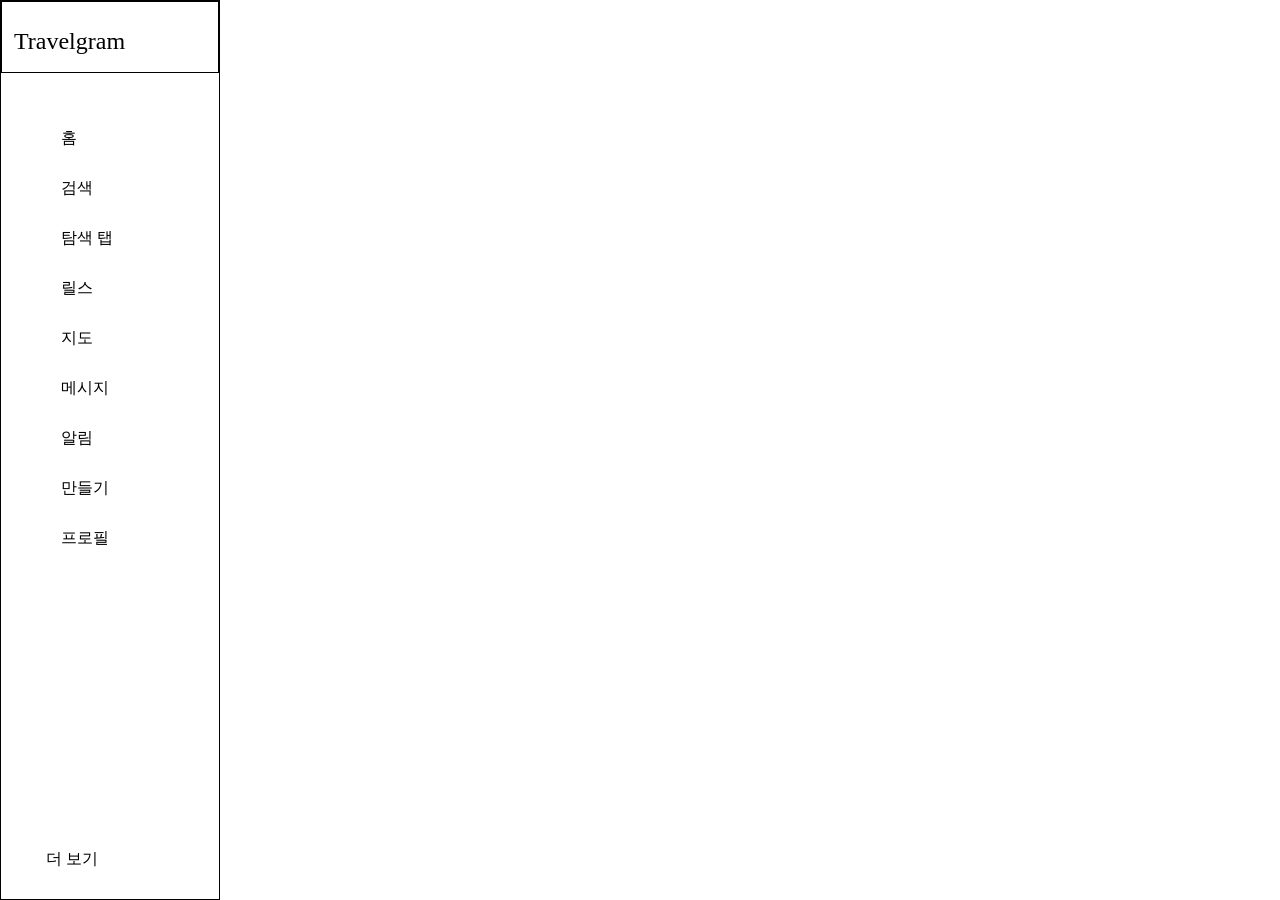
==== FN/main.html @ 8f4f908f "V0.1 - 메뉴구현 및 아이콘 정리 중" ====
<!DOCTYPE html>
<html lang="en">
<head>
    <meta charset="UTF-8">
    <meta name="viewport" content="width=device-width, initial-scale=1.0">
    <title>Travelgram</title>

    <link rel="stylesheet" href="css/common.css">
    <link rel="stylesheet" href="css/menu.css">
    <link rel="stylesheet" href="css/feed.css">
    <link rel="stylesheet" href="css/story.css">


</head>
<body>

    <!-- 전체를 감싸고 있는 요소 -->
    <div class="wrapper">
        <!-- 해더 -->
        <header class="header">
            <!-- 로고 -->
            <div class="top-header">Travelgram</div>
            <!--  -->
            <nav class="menu-box">
                <ul class="menu-items">
                    <a href="javascript:void(0)" name="menu-home"><img src="" alt=""><li>홈</li></a>
                    <a href="javascript:void(0)" name="menu-search"><li>검색</li></a>
                    <a href="javascript:void(0)" name="menu-exploration"><li>탐색 탭</li></a>
                    <a href="javascript:void(0)" name="menu-reels"><li>릴스</li></a>
                    <a href="javascript:void(0)" name="menu-map"><li>지도</li></a>
                    <a href="javascript:void(0)" name="menu-message"><li>메시지</li></a>
                    <a href="javascript:void(0)" name="menu-alarm"><li>알림</li></a>
                    <a href="javascript:void(0)" name="menu-make"><li>만들기</li></a>
                    <a href="javascript:void(0)" name="menu-profile"><li>프로필</li></a>
                </ul>
                <ul class="more-menu">
                    <a href="javascript:void(0)" name="menu-more"><li>더 보기</li></a>
                </ul>
            </nav>
        </header>
        <main>
            <section class="feed-and-story">
                <div class="feed-section"></div>
                <div class="story-section"></div>
            </section>
        </main>
        <footer></footer>
    </div>
</body>
</html>
---- FN/css/common.css ----
*{box-sizing: border-box;}
ul{margin : 0;padding :0; list-style: none;}
li{margin : 0;padding :0; list-style: none;}
a{text-decoration: none;color:black}
body{margin:0;padding : 0;}
---- FN/css/menu.css ----
/* 메뉴 */
.header {
    display: flex;
    flex-direction: column;
    border: 1px solid;
    width: 220px;
    height: 100vh;
    padding: 8px, 12px, 20px;
    display: flex;
    flex-direction: column;
    /* justify-content: space-between; */

}

.top-header {
    border: 1px solid;
    display: flex;
    justify-content: left;
    align-items: center;
    margin: 0 0 19px;
    padding: 25px 12px 16px;
    height: 75px;
    width: 100%;

    font-size: 1.5rem;
    font-family:


}

.menu-box {
    display: flex;
    flex-direction: column;
    justify-content: space-between;
    width: 100%;
    height: 100vh;


}

.menu-items {
    height: auto;
    width: 100%;
    margin: 4px 0;
    padding-left: 15px;
}

.menu-items>a>li {
    height: 50px;
    width: 100%;
    margin-left: 45px;
    display: flex;
    align-items: center;

}

.more-menu>a>li {
    height: 50px;
    width: 100%;
    margin-left: 45px;
    display: flex;
    align-items: center;
    margin-bottom :15px;
}
---- FN/css/feed.css ----
.feed-and-story {
    
}
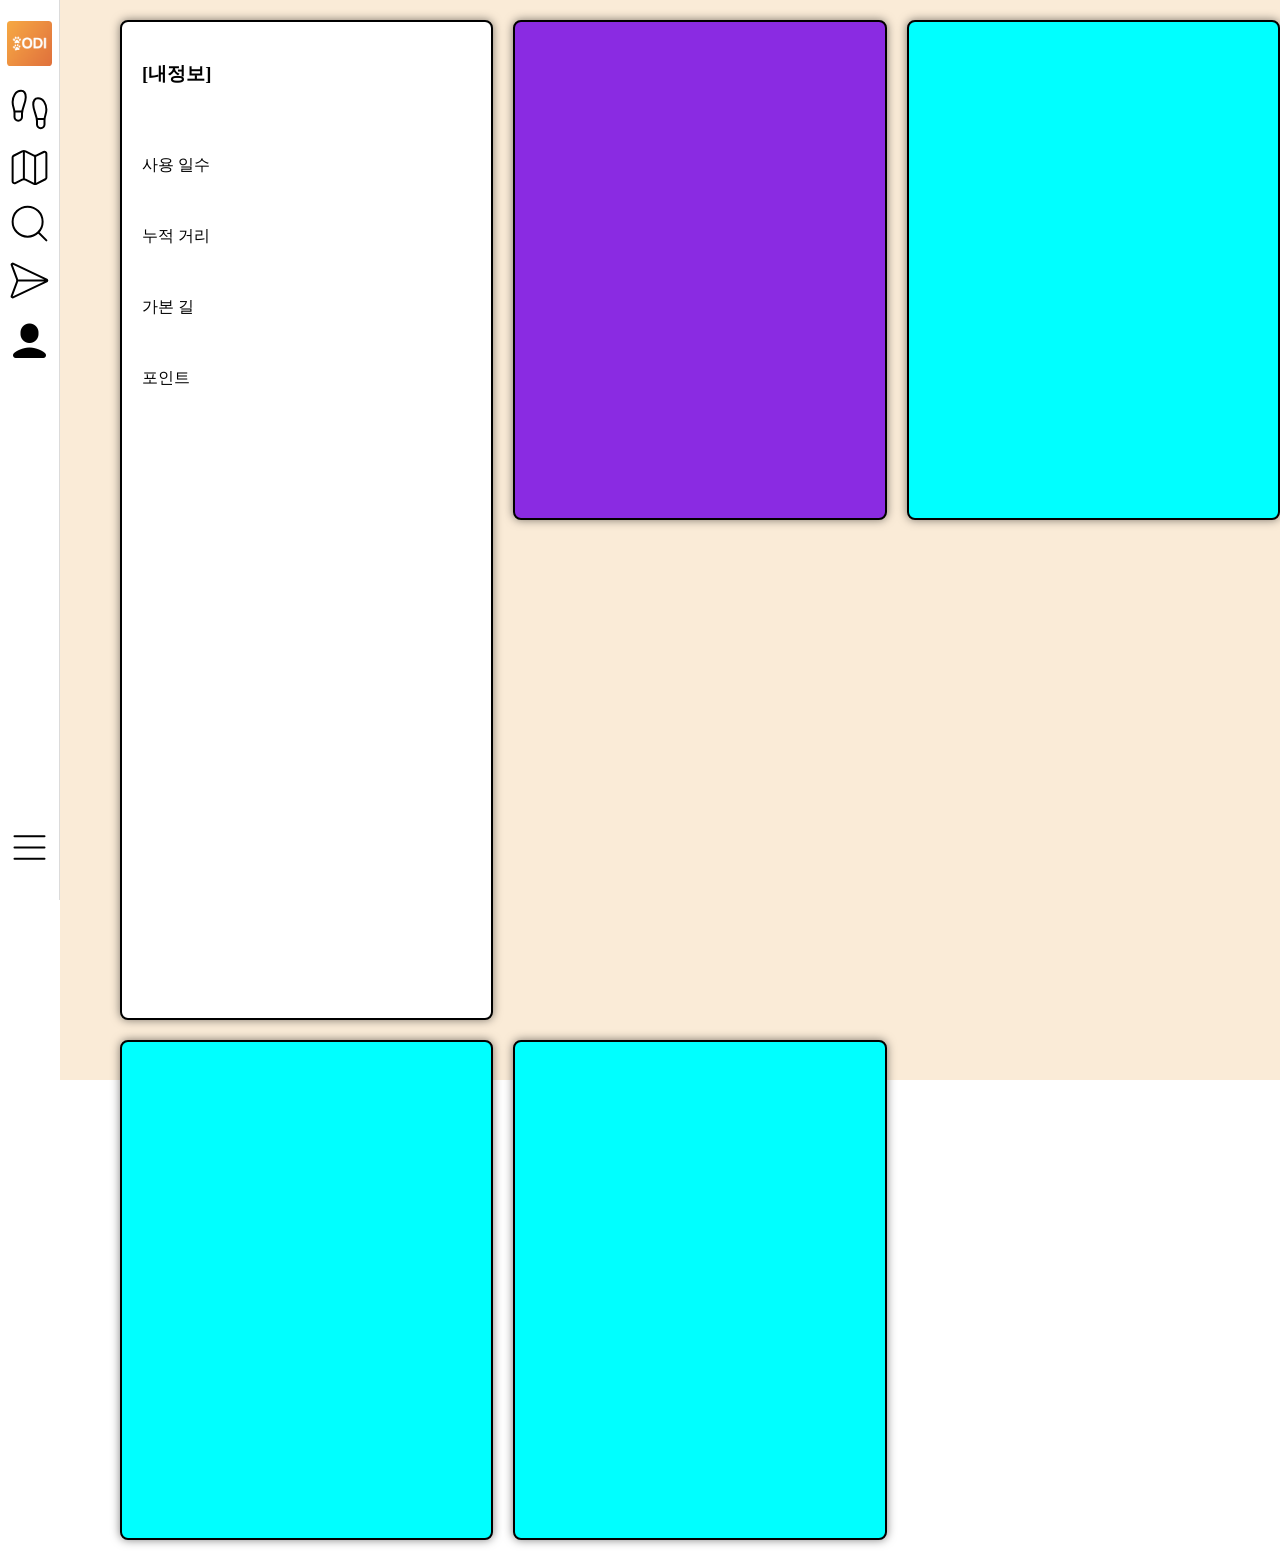
==== commit ecdee652: "V0.2 - 레이아웃 제작 중" ====
--- a/FN/main.html
+++ b/FN/main.html
@@ -1,17 +1,26 @@
 <!DOCTYPE html>
 <html lang="en">
+
 <head>
     <meta charset="UTF-8">
     <meta name="viewport" content="width=device-width, initial-scale=1.0">
-    <title>Travelgram</title>
+    <title>오늘 어디?</title>
 
     <link rel="stylesheet" href="css/common.css">
     <link rel="stylesheet" href="css/menu.css">
-    <link rel="stylesheet" href="css/feed.css">
-    <link rel="stylesheet" href="css/story.css">
+    <link rel="stylesheet" href="css/main-content.css">
+    <link rel="stylesheet" href="css/main-walk-section.css">
+    <link rel="stylesheet" href="css/main-map-section.css">
+    <link rel="stylesheet" href="css/main-search-section.css">
+    <link rel="stylesheet" href="css/main-message-section.css">
+    <link rel="stylesheet" href="css/main-profile-section.css">
+
+
+
 
 
 </head>
+
 <body>
 
     <!-- 전체를 감싸고 있는 요소 -->
@@ -19,35 +28,58 @@
         <!-- 해더 -->
         <header class="header">
             <!-- 로고 -->
-            <div class="top-header">Travelgram</div>
+            <div class="top-header"><a href="./main.html"><img src="./image/ODI Logo.png" alt=""></a></div>
             <!--  -->
             <nav class="menu-box">
                 <ul class="menu-items">
-                    <a href="javascript:void(0)" name="menu-home"><img src="" alt=""><li>홈</li></a>
-                    <a href="javascript:void(0)" name="menu-search"><li>검색</li></a>
-                    <a href="javascript:void(0)" name="menu-exploration"><li>탐색 탭</li></a>
-                    <a href="javascript:void(0)" name="menu-reels"><li>릴스</li></a>
-                    <a href="javascript:void(0)" name="menu-map"><li>지도</li></a>
-                    <a href="javascript:void(0)" name="menu-message"><li>메시지</li></a>
-                    <a href="javascript:void(0)" name="menu-alarm"><li>알림</li></a>
-                    <a href="javascript:void(0)" name="menu-make"><li>만들기</li></a>
-                    <a href="javascript:void(0)" name="menu-profile"><li>프로필</li></a>
+                    <!-- <a href="javascript:void(0)" name="menu-home"><img src="./image/home.svg" alt=""><li></li></a> -->
+                    <a href="javascript:void(0)" name="menu-walk"><img src="./image/walk.svg" alt="">
+                        <li></li>
+                    </a>
+                    <a href="javascript:void(0)" name="menu-map"><img src="./image/map.svg" alt="">
+                        <li></li>
+                    </a>
+                    <a href="javascript:void(0)" name="menu-search"><img src="./image/search.svg" alt="">
+                        <li></li>
+                    </a>
+                    <a href="javascript:void(0)" name="menu-message"><img src="./image/send.svg" alt="">
+                        <li></li>
+                    </a>
+                    <a href="javascript:void(0)" name="menu-profile"><img src="./image/user.svg" alt="">
+                        <li></li>
+                    </a>
                 </ul>
                 <ul class="more-menu">
-                    <a href="javascript:void(0)" name="menu-more"><li>더 보기</li></a>
+                    <a href="javascript:void(0)" name="menu-more"><img src="./image/menu.svg" alt="">
+                        <li></li>
+                    </a>
                 </ul>
             </nav>
         </header>
         <main>
-            <section class="feed-and-story">
-                <div class="feed-section"></div>
-                <div class="story-section"></div>
+            <section class="main-content">
+                <div class="profile-section">
+                    <a href="">
+                        <div class="my-profile">
+                            <h3>[내정보]</h3>
+                        </div>
+                    </a>
+                    <div class="total-days">사용 일수</div>
+                    <div class="total-distance">누적 거리</div>
+                    <div class="trace">가본 길</div>
+                    <div class="points">포인트</div>
+                </div>
+                <div class="walk-section">
+                    <div></div>
+                </div>
+                <div class="map-section"></div>
+                <div class="search-section"></div>
+                <div class="message-section"></div>
+
             </section>
         </main>
         <footer></footer>
     </div>
 </body>
-</html>
 
-
-
+</html>
--- a/FN/css/common.css
+++ b/FN/css/common.css
@@ -3,4 +3,6 @@
 li{margin : 0;padding :0; list-style: none;}
 a{text-decoration: none;color:black}
 body{margin:0;padding : 0;}
-
+.wrapper{
+    display: flex;
+}
--- a/FN/css/menu.css
+++ b/FN/css/menu.css
@@ -1,30 +1,43 @@
 /* 메뉴 */
 .header {
+
     display: flex;
+    position: fixed;
     flex-direction: column;
-    border: 1px solid;
-    width: 220px;
+    border-right: 1px solid #dbdbdb;
+    width: 60px;
     height: 100vh;
-    padding: 8px, 12px, 20px;
-    display: flex;
+    padding: 8px 12px 20px;
     flex-direction: column;
     /* justify-content: space-between; */
+    /* z-index: 9999; */
 
 }
 
+
 .top-header {
-    border: 1px solid;
+    /* border: 1px solid; */
+    position: relative;
     display: flex;
-    justify-content: left;
+    width: 100%;
+    height: 80px;
+}
+
+.top-header>a{
+    display: flex;
+    width: 100%;
+    height: 100%;
+    justify-content: center;
     align-items: center;
-    margin: 0 0 19px;
-    padding: 25px 12px 16px;
-    height: 75px;
-    width: 100%;
+    /* border-bottom:1px solid #dbdbdb;     */
 
-    font-size: 1.5rem;
-    font-family:
-
+}
+.top-header>a>img {
+    width: 45px;
+    height: 45px;
+    display: flex;
+    border-radius: 8%;
+    
 
 }
 
@@ -38,27 +51,28 @@
 
 }
 
-.menu-items {
-    height: auto;
-    width: 100%;
-    margin: 4px 0;
-    padding-left: 15px;
-}
+.menu-items {}
 
-.menu-items>a>li {
-    height: 50px;
-    width: 100%;
-    margin-left: 45px;
+.menu-items>a {
+    /* background-color: lightgray; */
     display: flex;
-    align-items: center;
+    justify-content: center;
+    margin: 20px 0;
 
 }
 
-.more-menu>a>li {
-    height: 50px;
-    width: 100%;
-    margin-left: 45px;
+.menu-items>a:nth-child(1) {
+    margin-top: 10px;
+}
+.menu-items>a:nth-child(2) {}
+.menu-items>a:nth-child(3) {}
+.menu-items>a:nth-child(4) {}
+.menu-items>a:nth-child(5) {}
+/* .menu-items>a:nth-child(6) {} */
+
+.more-menu>a {
+    /* background-color: lightgray; */
     display: flex;
-    align-items: center;
-    margin-bottom :15px;
+    justify-content: center;
+    margin-bottom: 20px;
 }
--- a/FN/css/main-content.css
+++ b/FN/css/main-content.css
@@ -0,0 +1,46 @@
+main {
+    background-color: antiquewhite;
+    margin: 0 auto;
+    width: 100%;
+    max-width: 1280px;
+    height: 1080px;
+    position: relative;
+    left: 60px;
+
+
+}
+
+
+.main-content {
+    display: grid;
+    grid-template-columns: repeat(auto-fit, minmax(300px, 1fr));
+    gap: 20px;
+    padding: 20px;
+    max-width: 1200px;
+    margin: auto;
+
+
+}
+
+.walk-section,
+.map-section,
+.search-section,
+.message-section,
+.profile-section {
+    background-color: aqua;
+    border: 2px solid; 
+    border-radius: 8px;
+    padding: 16px;
+    box-shadow: 0 0 10px rgba(0, 0, 0, 0.5);
+    height: 500px;
+
+}
+
+
+
+/* 
+    @media (max-width: 500px) {
+    .section{
+        padding: 12px;
+    }        
+    } */
--- a/FN/css/main-walk-section.css
+++ b/FN/css/main-walk-section.css
@@ -0,0 +1,3 @@
+.walk-section {
+    background-color: blueviolet;
+}
--- a/FN/css/main-map-section.css
+++ b/FN/css/main-map-section.css
@@ -0,0 +1,4 @@
+.map-section {
+
+
+}
--- a/FN/css/main-search-section.css
+++ b/FN/css/main-search-section.css
@@ -0,0 +1,2 @@
+.search-section {  
+}
--- a/FN/css/main-message-section.css
+++ b/FN/css/main-message-section.css
@@ -0,0 +1,4 @@
+.message-section { 
+
+
+}
--- a/FN/css/main-profile-section.css
+++ b/FN/css/main-profile-section.css
@@ -0,0 +1,27 @@
+.profile-section {
+    background-color: white;
+    padding: 20px;
+    width: 100%;
+    height: 1000px;
+    display: flex;
+    flex-direction: column;
+    gap: 50px;
+
+}
+
+
+
+.profile-section>a>.my-profile>li {
+    display: flex;
+    margin-left: 20px;
+}
+
+.profile-section>.total-days {}
+
+.profile-section>.total-distance {}
+
+.profile-section>.trace {}
+
+.profile-section>.points {}
+
+.profile-section>. {}
